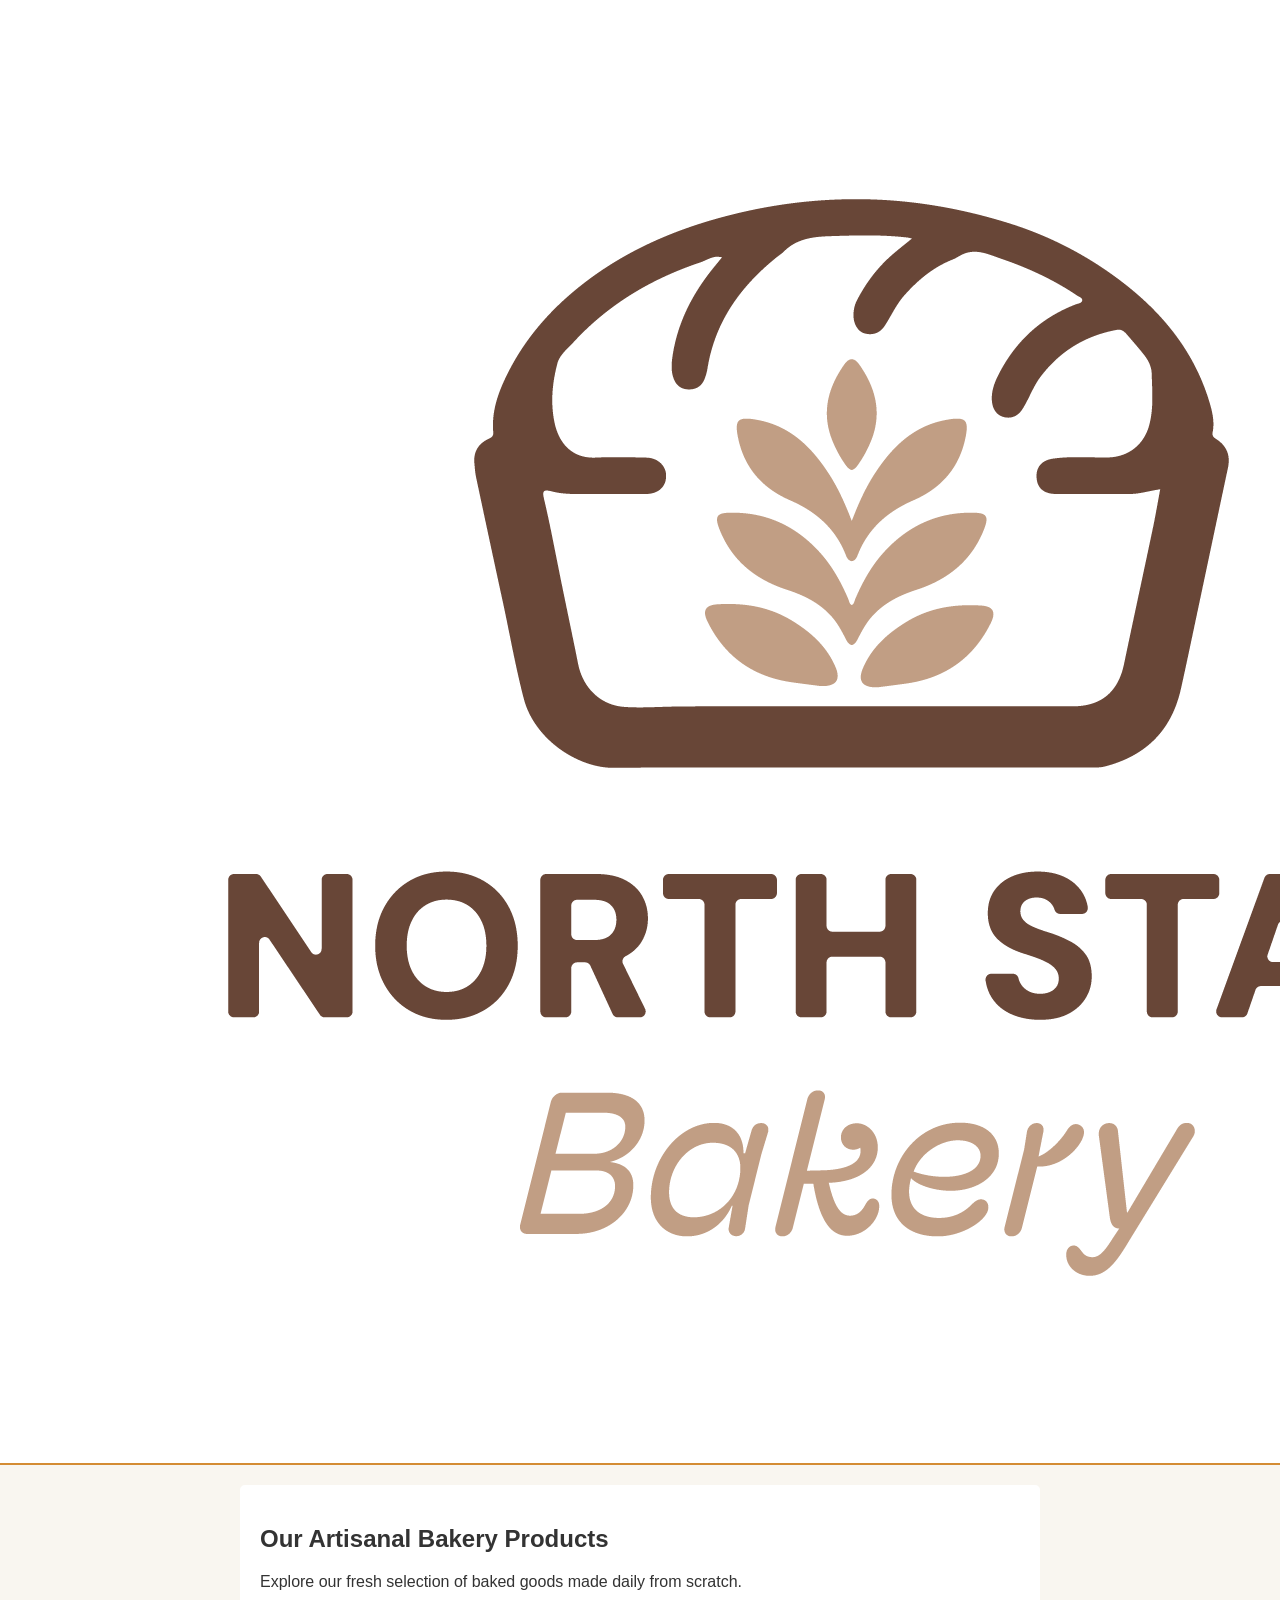
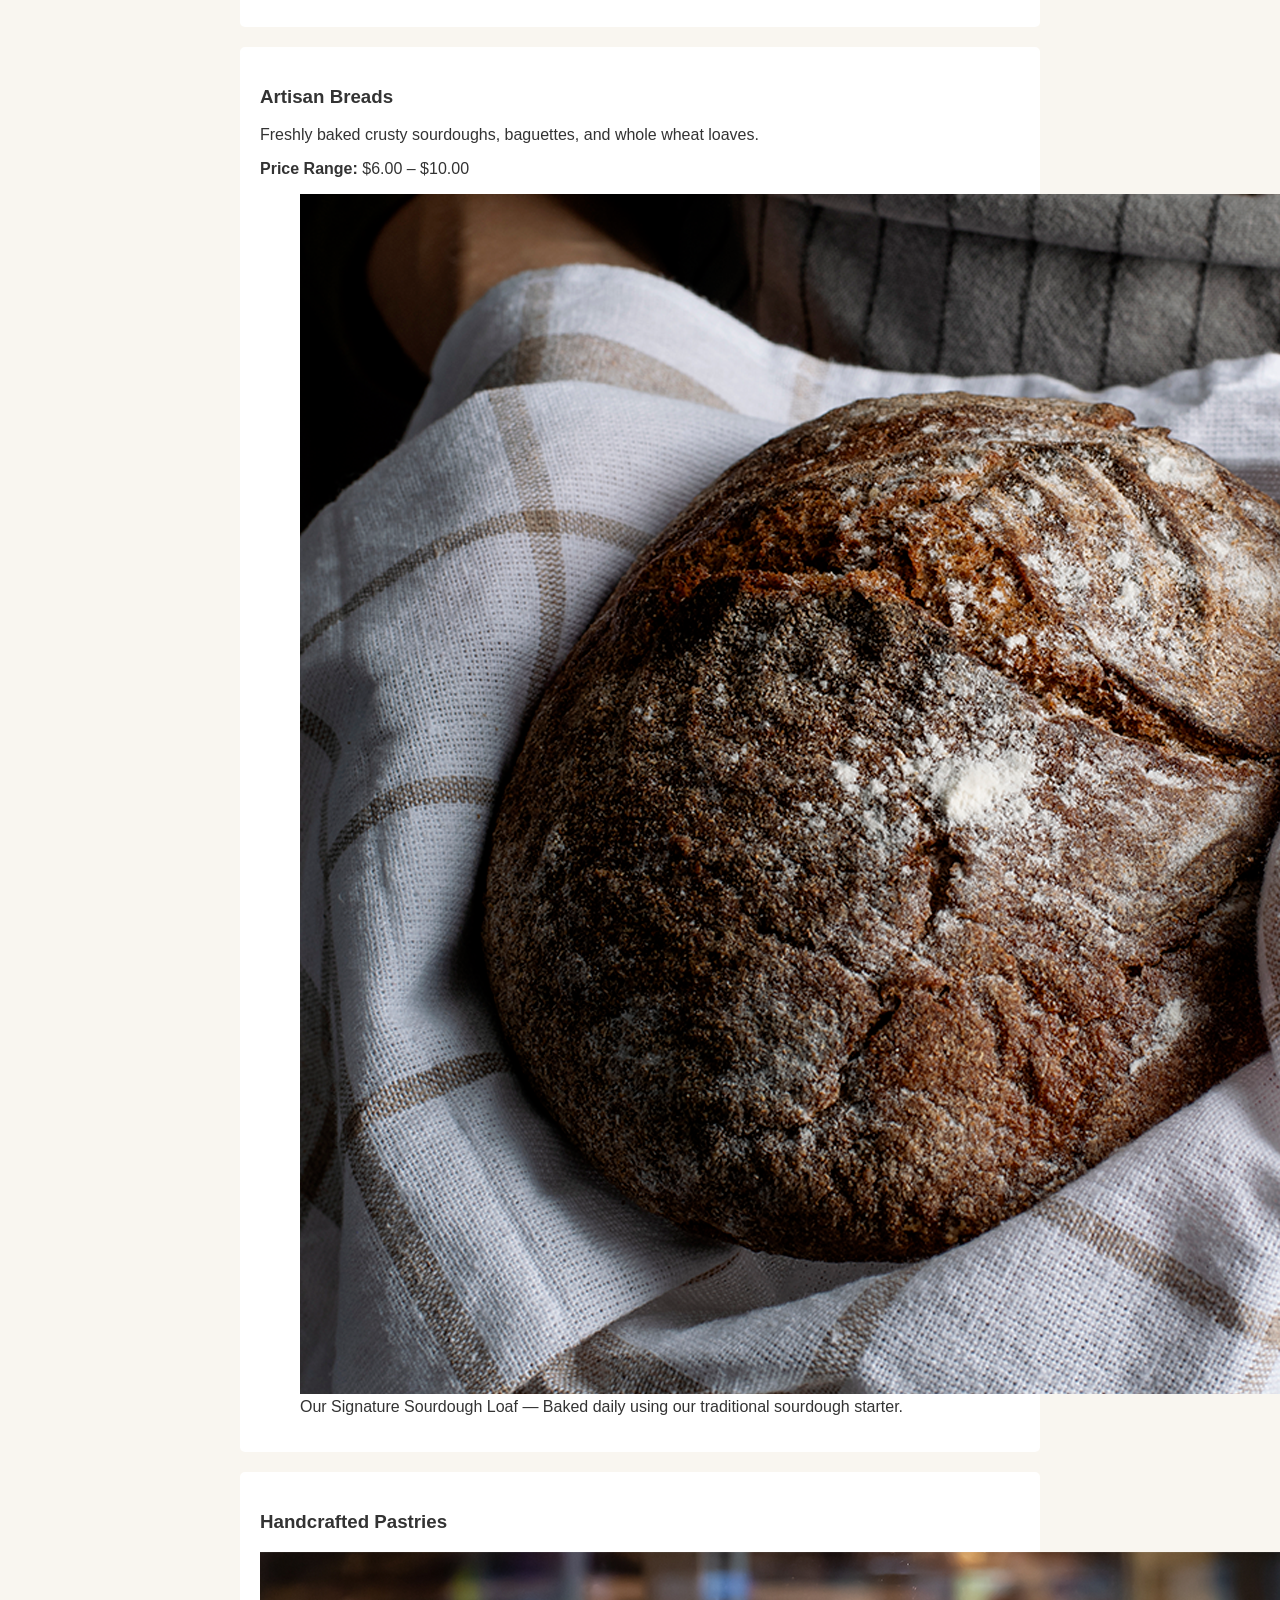
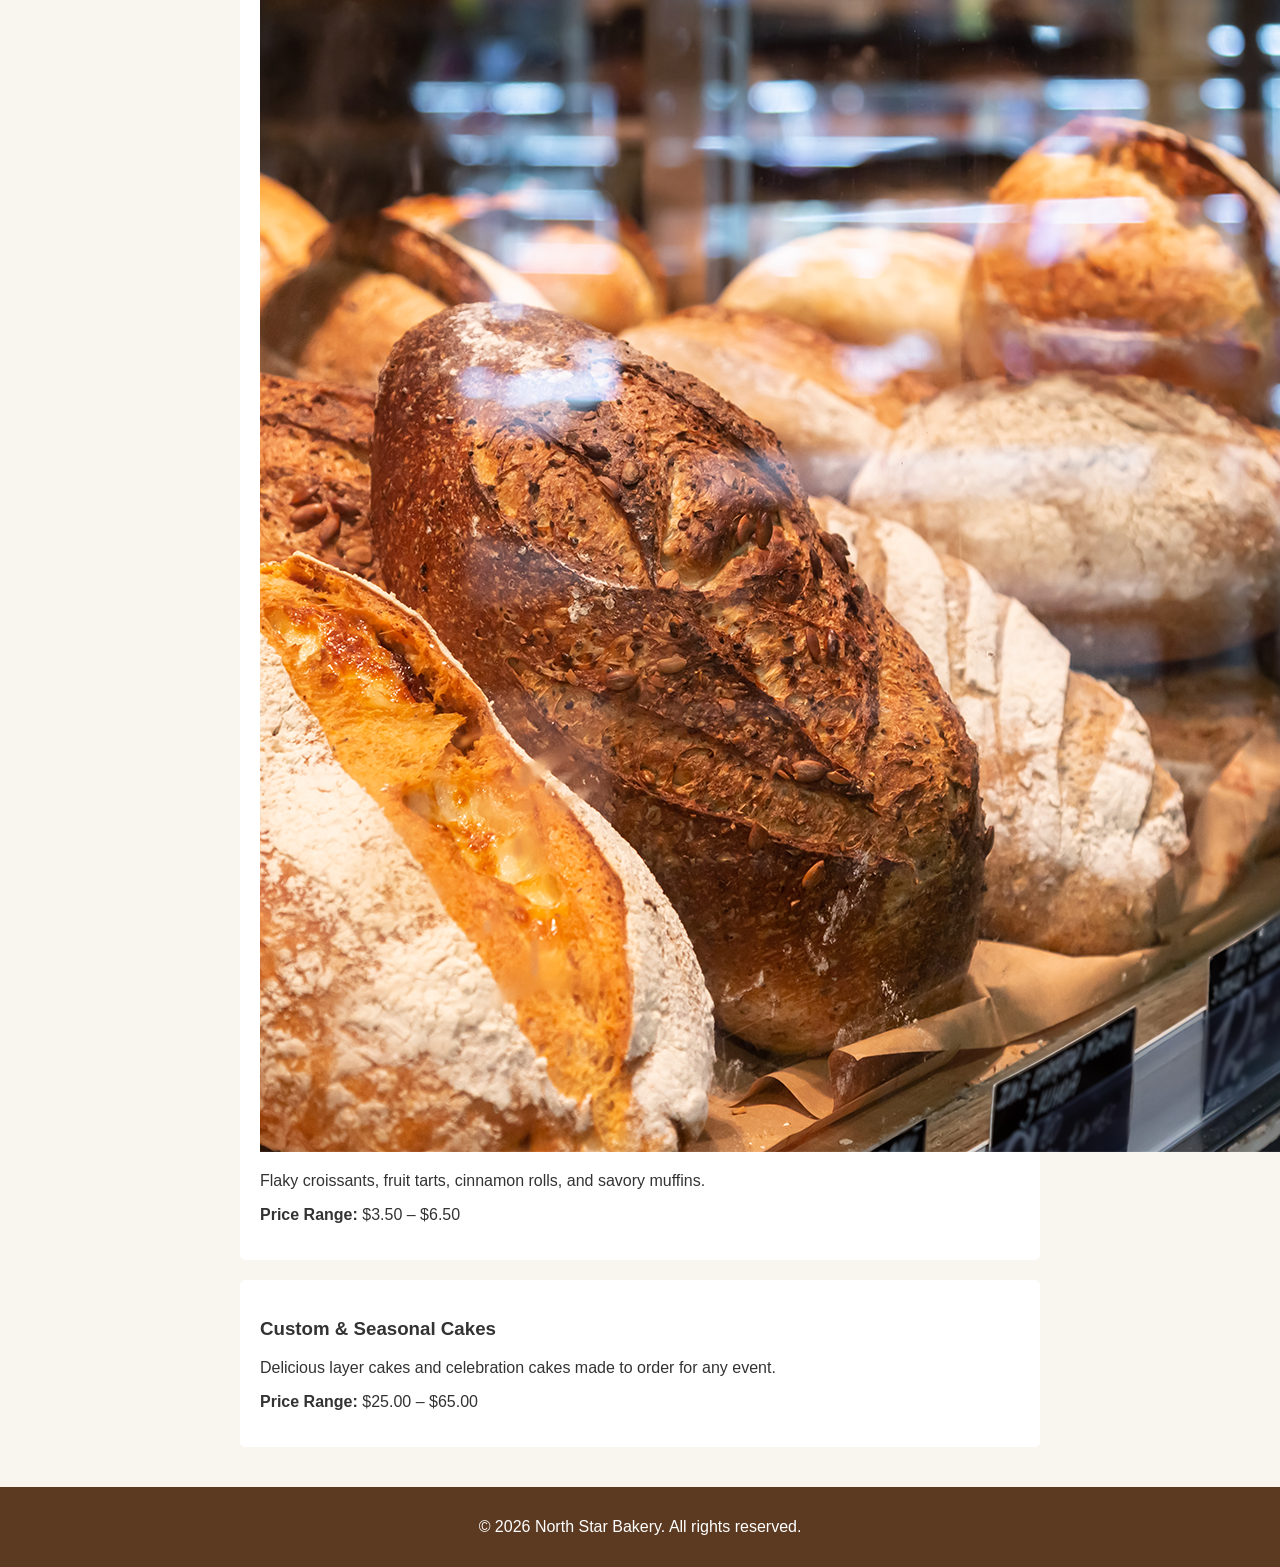
==== products.html @ 2a63c3d2 "Touchstone Project" ====
<!DOCTYPE html>
<html lang="en">
<head>
<meta charset="UTF-8">
<meta name="viewport" content="width=device-width, initial-scale=1.0">
<title>North Star Bakery - Products</title>
<link rel="stylesheet" href="styles.css">
</head>
<body>

<header>
<img src="bakery-logo_c.png" alt="North Star Bakery official logo displaying star emblem">
<h1>North Star Bakery</h1>
<nav>
<ul>
<li><a href="index.html">Home</a></li>
<li><a href="products.html">Products</a></li>
<li><a href="about.html">About Us</a></li>
<li><a href="contact.html">Contact & Pre-Orders</a></li>
</ul>
</nav>
</header>

<main>
<section>
<h2>Our Artisanal Bakery Products</h2>
<p>Explore our fresh selection of baked goods made daily from scratch.</p>
</section>

<section>
<h3>Artisan Breads</h3>
<p>Freshly baked crusty sourdoughs, baguettes, and whole wheat loaves.</p>
<p><strong>Price Range:</strong> $6.00 – $10.00</p>

<figure>
<img src="bakery-signature-loaf_c.png" alt="Golden brown signature sourdough loaf sliced open on a wooden table">
<figcaption>Our Signature Sourdough Loaf — Baked daily using our traditional sourdough starter.</figcaption>
</figure>
</section>

<section>
<h3>Handcrafted Pastries</h3>
<img src="bakery-bread_c.png" alt="Assortment of freshly baked croissants and pastries in a basket">
<p>Flaky croissants, fruit tarts, cinnamon rolls, and savory muffins.</p>
<p><strong>Price Range:</strong> $3.50 – $6.50</p>
</section>

<section>
<h3>Custom & Seasonal Cakes</h3>
<p>Delicious layer cakes and celebration cakes made to order for any event.</p>
<p><strong>Price Range:</strong> $25.00 – $65.00</p>
</section>
</main>

<footer>
<p>&copy; 2026 North Star Bakery. All rights reserved.</p>
</footer>

</body>
</html>
---- styles.css ----
body {
font-family: Arial, sans-serif;
background-color: #f9f6f0;
color: #333333;
margin: 0;
padding: 0;
}

header {
background-color: #ffffff;
padding: 20px;
border-bottom: 2px solid #d48c34;
display: flex;
flex-direction: column;
align-items: center;
}

nav ul {
list-style-type: none;
padding: 0;
display: flex;
flex-direction: column;
gap: 10px;
align-items: center;
}

nav a {
text-decoration: none;
color: #5c3a21;
font-weight: bold;
}

nav a:hover {
color: #d48c34;
}

main {
padding: 20px;
max-width: 800px;
margin: 0 auto;
}

section {
background-color: #ffffff;
padding: 20px;
margin-bottom: 20px;
border-radius: 5px;
}

footer {
text-align: center;
padding: 15px;
background-color: #5c3a21;
color: #ffffff;
}

/* Media Query for larger screens */
@media (min-width: 768px) {
header {
flex-direction: row;
justify-content: space-between;
}

nav ul {
flex-direction: row;
gap: 20px;
}
}
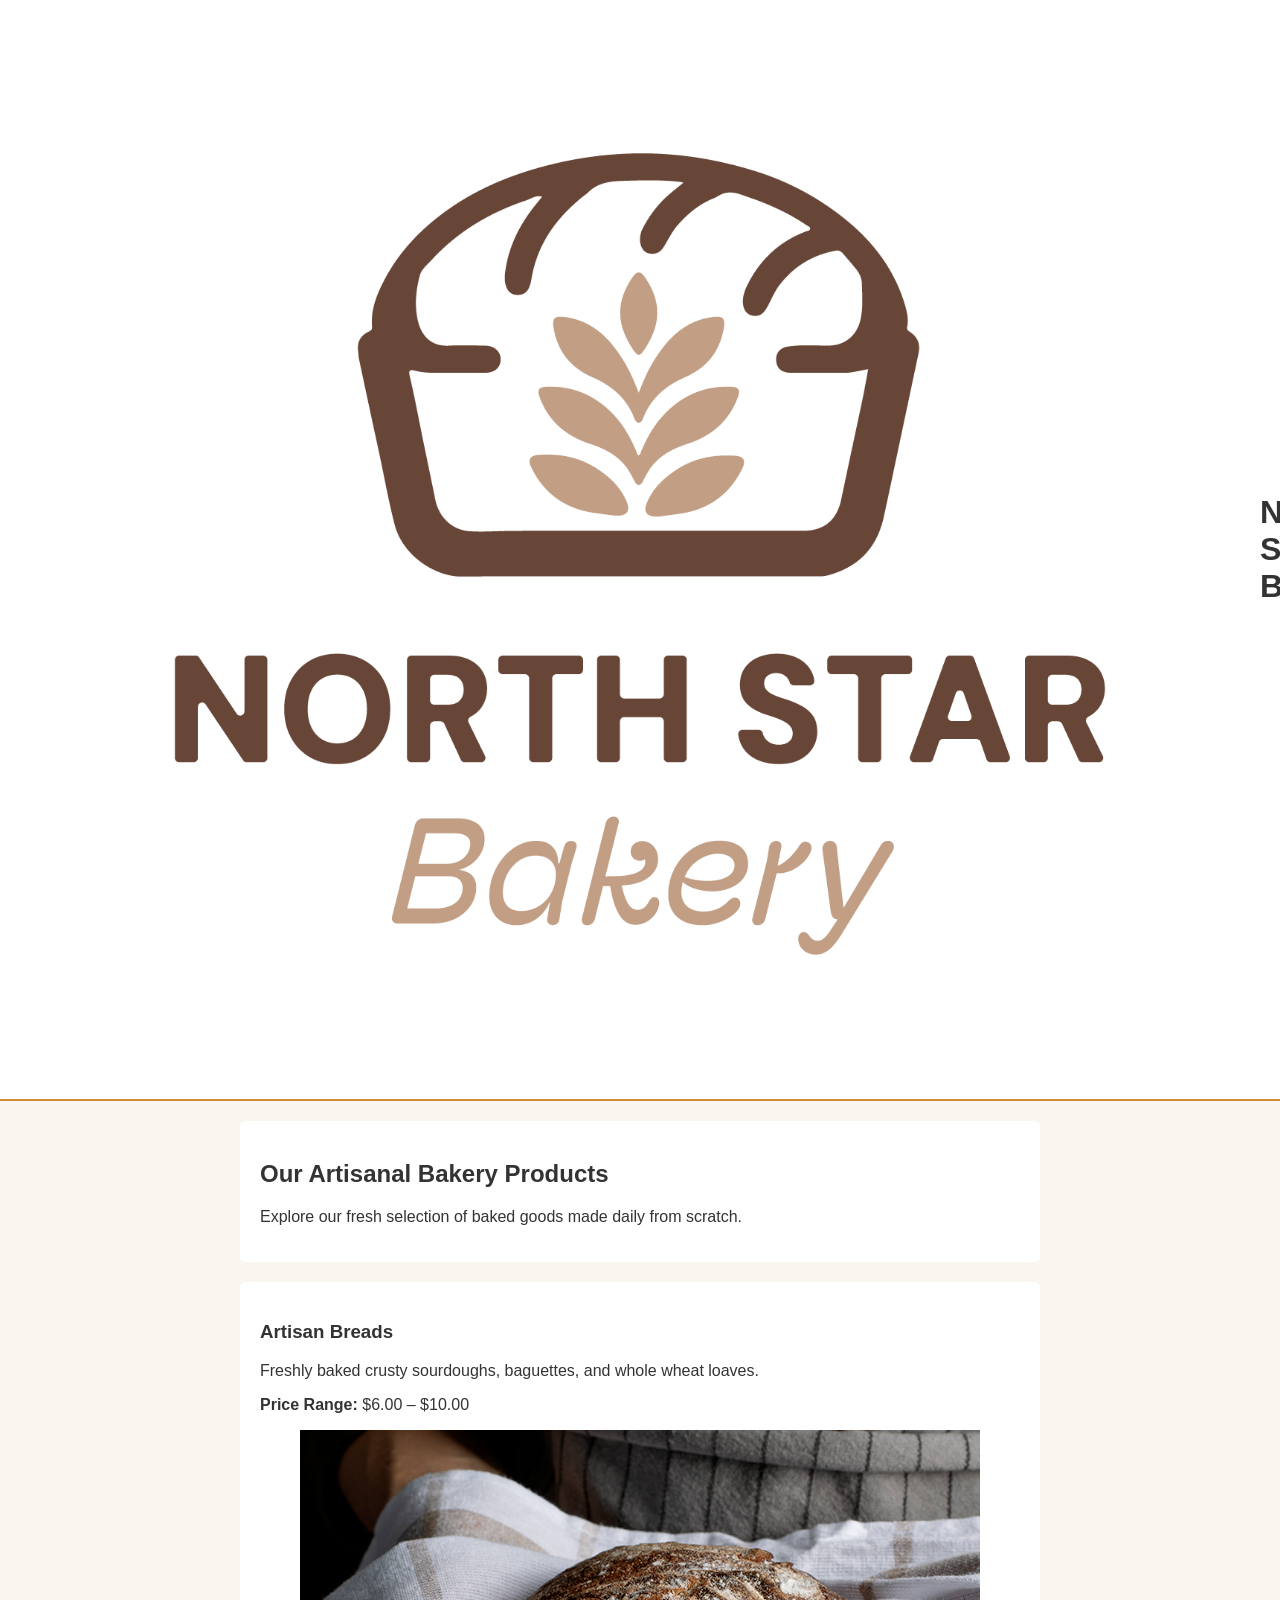
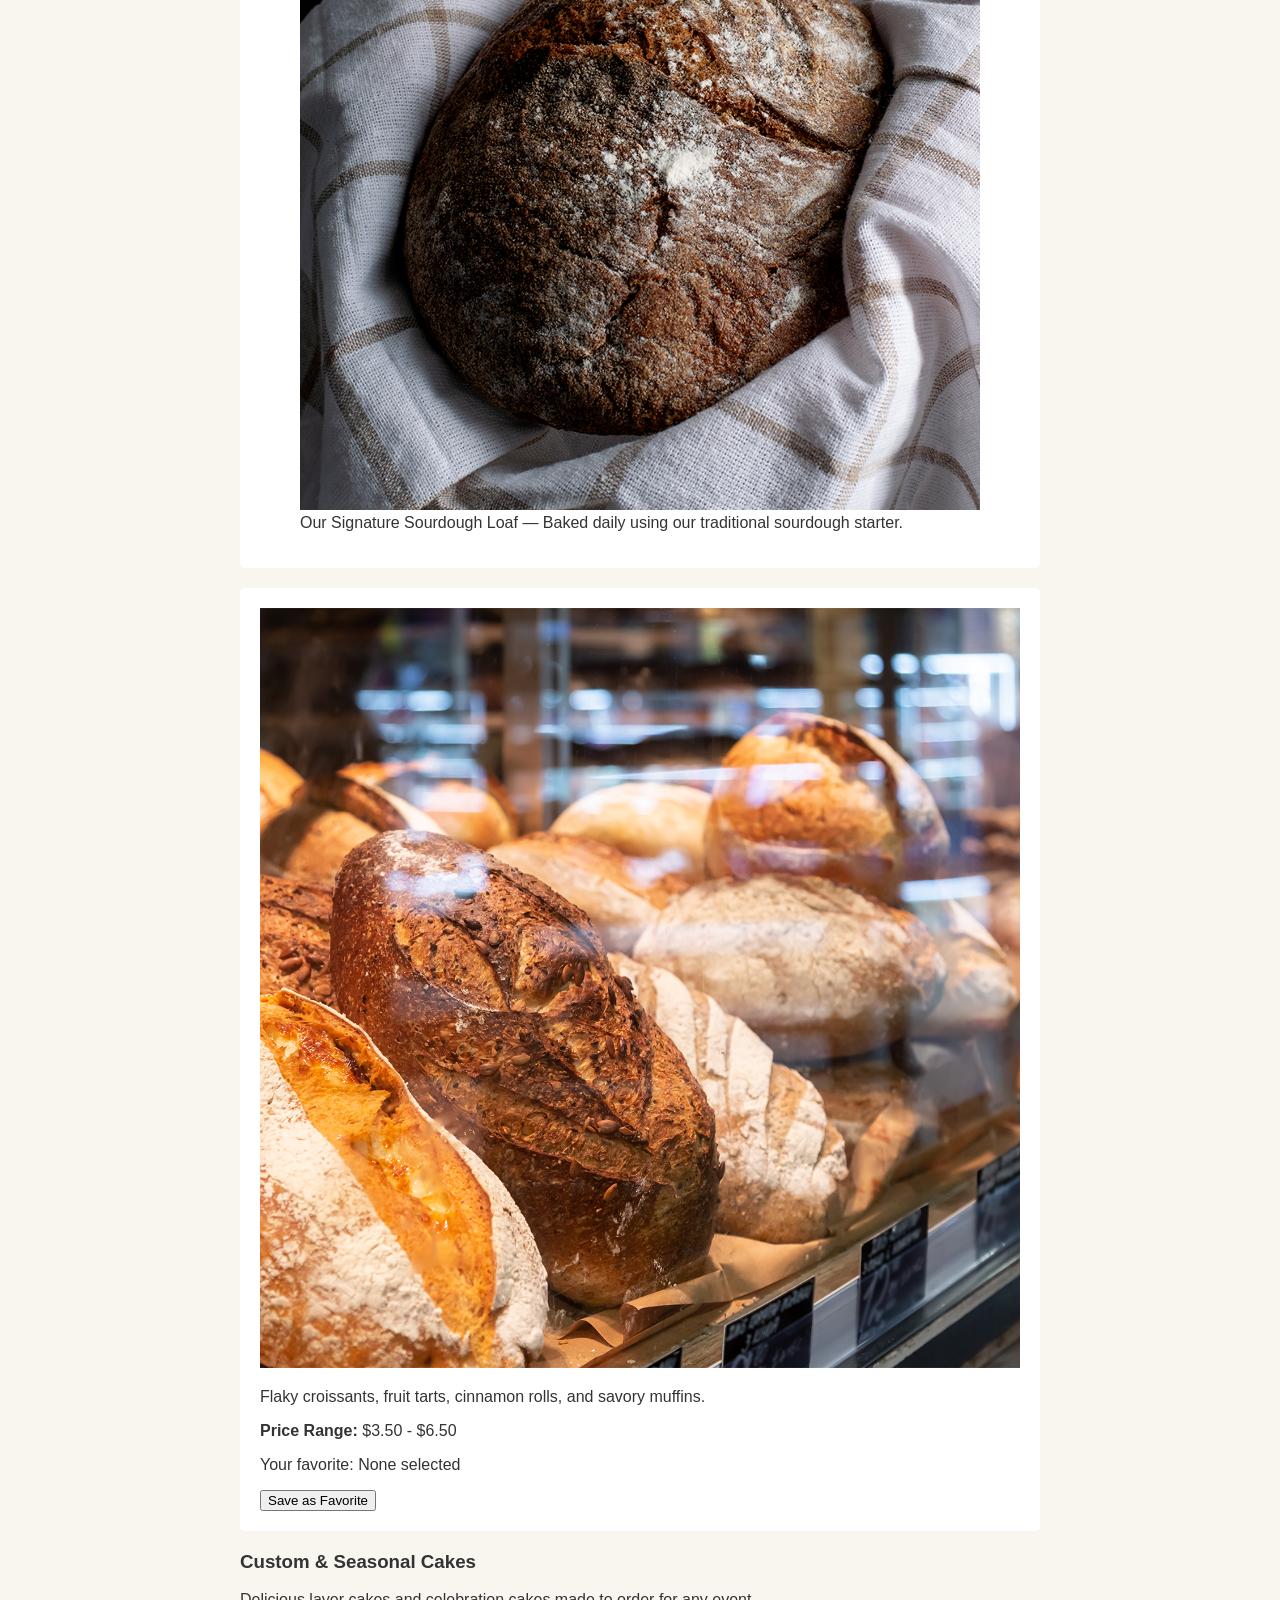
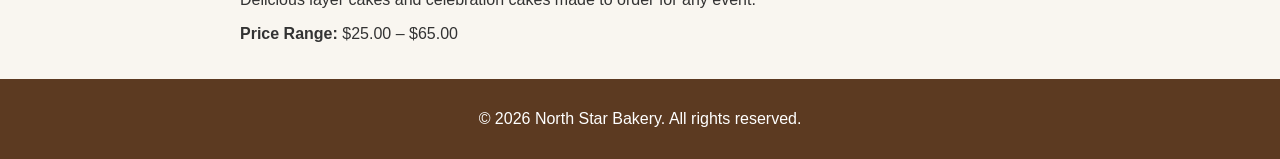
==== commit c1a669f0: "Touch4" ====
--- a/products.html
+++ b/products.html
@@ -39,13 +39,12 @@
 </section>
 
 <section>
-<h3>Handcrafted Pastries</h3>
-<img src="bakery-bread_c.png" alt="Assortment of freshly baked croissants and pastries in a basket">
+<img src="bakery-bread_c.png" alt="...">
 <p>Flaky croissants, fruit tarts, cinnamon rolls, and savory muffins.</p>
-<p><strong>Price Range:</strong> $3.50 – $6.50</p>
+<p><strong>Price Range:</strong> $3.50 ‐ $6.50</p>
+<p id="favorite-display">Your favorite: None selected</p>
+<button onclick="saveFavorite('Signature Loaf')">Save as Favorite</button>
 </section>
-
-<section>
 <h3>Custom & Seasonal Cakes</h3>
 <p>Delicious layer cakes and celebration cakes made to order for any event.</p>
 <p><strong>Price Range:</strong> $25.00 – $65.00</p>
@@ -56,5 +55,6 @@
 <p>&copy; 2026 North Star Bakery. All rights reserved.</p>
 </footer>
 
+<script src="script.js"></script>
 </body>
 </html>
--- a/styles.css
+++ b/styles.css
@@ -66,3 +66,7 @@
 gap: 20px;
 }
 }
+img {
+max-width: 100%;
+height: auto;
+}
